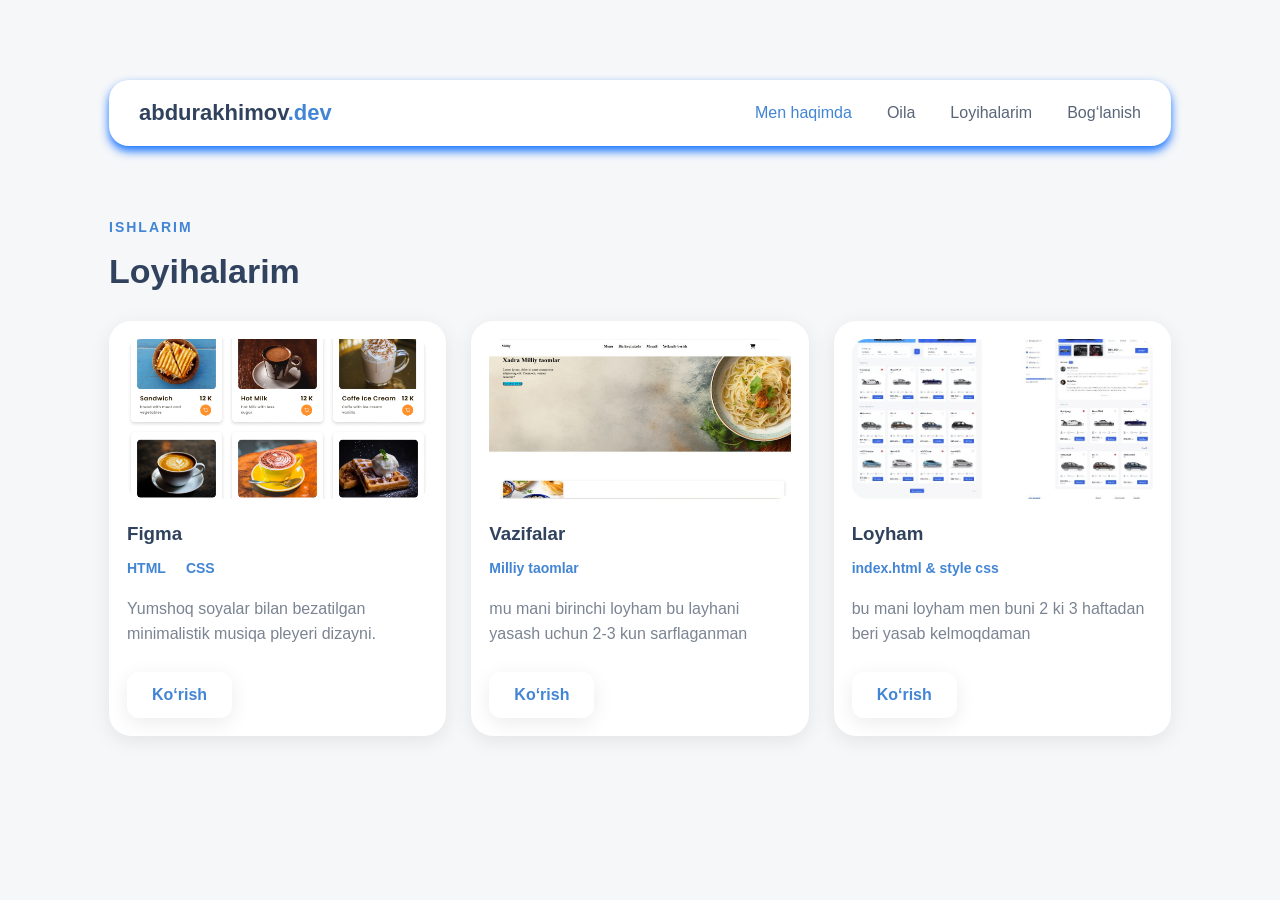
==== loyhalarim.html @ 552ee491 "sdasda" ====
<!DOCTYPE html>
<html lang="en">
<head>
    <meta charset="UTF-8">
    <meta name="viewport" content="width=device-width, initial-scale=1.0">
    <title>Document</title>
    <link rel="stylesheet" href="./style.css">
    <link rel="stylesheet" href="https://unpkg.com/aos@2.3.1/dist/aos.css">
</head>
<body>
      <header>
        <div class="logo">abdurakhimov<span>.dev</span></div>

        <nav>
            <a href="#" >Men haqimda</a>
            <a href="./oila.html">Oila</a>
            <a href="./index.html">Loyihalarim</a>
            <a href="./boglanish.html">Bog‘lanish</a>
        </nav>
    </header>
    <section class="projects">

<p class="small-title" data-aos="fade-up">ISHLARIM</p>
<h2 data-aos="fade-up">Loyihalarim</h2>

<div class="project-box">


<div class="project-card" data-aos="fade-up">

<img src="./imges/Menu.png" alt="Musiqa pleyeri">

<h3>Figma</h3>

<div class="tags">
<span>HTML</span>
<span>CSS</span>
</div>

<p>
Yumshoq soyalar bilan bezatilgan
minimalistik musiqa pleyeri dizayni.
</p>

<button>Ko‘rish</button>

</div>



<div class="project-card" data-aos="fade-up" data-aos-delay="150">

<img src="./imges/milliy .png" alt="Vazifalar ro‘yxati">

<h3>Vazifalar </h3>

<div class="tags">
<span>Milliy taomlar </span>

</div>

<p>
mu mani birinchi loyham bu layhani yasash uchun 2-3 kun sarflaganman
</p>

<button>Ko‘rish</button>

</div>



<div class="project-card" data-aos="fade-up" data-aos-delay="300">

<img src="./imges/rasm.png" alt="Ob-havo vidjeti">

<h3>Loyham</h3>

<div class="tags">
<span>index.html & style css</span>
</div>

<p>
bu mani loyham men buni 2 ki 3 haftadan beri yasab kelmoqdaman
</p>

<button>Ko‘rish</button>

</div>

</div>

</section>

<script src="https://unpkg.com/aos@2.3.1/dist/aos.js"></script>
<script>
    AOS.init({
        duration: 800,
        once: true
    });
</script>
</body>
</html>
---- style.css ----
* {
    margin: 0;
    padding: 0;
    box-sizing: border-box;
}

body {
    font-family: Arial, sans-serif;
    background: #f5f7f8;
    color: #30425d;
}

header {
    width: 90%;
    margin: 30px auto;
    padding: 20px 30px;

    background: white;
    border-radius: 20px;

    display: flex;
    justify-content: space-between;
    align-items: center;

    box-shadow: 0 5px 10px hsla(216, 100%, 50%, 0.918);

}

.logo {
    font-size: 22px;
    font-weight: bold;
}

.logo span {
    color: #4285d4;
}

nav {
    display: flex;
    gap: 35px;
}

nav a {
    text-decoration: none;
    color: #596579;
}

nav a:first-child {
    color: #4285d4;
}



.hero {
    width: 90%;
    min-height: 430px;
    margin: 20px auto;

    background: white;
    border-radius: 25px;

    display: flex;
    align-items: center;
    gap: 60px;

    padding: 50px;

    box-shadow: 0 5px 15px hsla(216, 100%, 50%, 0.918);

}

.rasm {
    width: 280px;
    height: 280px;

    border-radius: 50%;

    display: flex;
    justify-content: center;
    align-items: center;
}

.rasm img {
    width: 240px;
    height: 240px;

    object-fit: cover;
    border-radius: 50%;
}

.text {
    max-width: 650px;
}

.badge {
    display: inline-block;

    padding: 10px 18px;

    color: #4285d4;
    background: #eef6ff;

    border-radius: 20px;

    margin-bottom: 20px;
}

h1 {
    font-size: 42px;
    margin-bottom: 20px;
}

p {
    color: #7a8492;
    line-height: 1.7;
    margin-bottom: 25px;
}

button {
    border: none;

    padding: 15px 28px;

    background: white;
    color: #4285d4;

    border-radius: 20px;

    font-size: 16px;
    font-weight: bold;

    box-shadow: 0 5px 25px hsla(216, 100%, 50%, 0.918);

    cursor: pointer;
}

.skills {
    width: 90%;
    margin: 70px auto;
}

.small-title {
    color: #4285d4;
    font-size: 14px;
    font-weight: bold;
    letter-spacing: 2px;
    margin-bottom: 12px;
}

.skills h2,
.about h2 {
    font-size: 34px;
    margin-bottom: 30px;
}

.skills-box {
    display: flex;
    gap: 18px;
    flex-wrap: wrap;
}

.skill {
    background: white;

    padding: 18px 28px;

    border-radius: 14px;

    box-shadow: 0 5px 25px hsla(216, 100%, 50%, 0.918);
    font-weight: bold;
}




.about {
    width: 90%;
    margin: 70px auto;
}

.about-box {
    background: white;

    padding: 40px;

    border-radius: 20px;

    box-shadow: 0 5px 25px hsla(216, 100%, 50%, 0.918);
}

.about-box p {
    color: #0051ff;
    line-height: 1.8;
    font-size: 17px;
}

.Huquq {
    width: auto;
    height: -1px;
    text-align: center;
}

.oia-img {
    text-align: center;
}

.oia-img img {
    width: 1300px;
    height: 300px;
    object-fit: cover;
    border-radius: 25px;
    margin-bottom: 32px;
}


body {
    margin: 0;
    padding: 50px;
    font-family: Arial, sans-serif;
    background: #f5f7f9;
}

.cards {
    display: grid;
    grid-template-columns: 1fr 1fr;
    gap: 25px;
    max-width: 1100px;
    margin: auto;
}

.card {
    background: white;
    padding: 25px;
    border-radius: 25px;
    display: flex;
    align-items: center;
    justify-content: space-between;
    box-shadow: 0 5px 25px hsla(216, 100%, 50%, 0.918);
}

.card img {
    display: block;
    width: 100px;
    height: 100px;
    border-radius: 50%;
    object-fit: cover;
}

.card div {
    width: 250px;
}

.card h2 {
    margin: 0 0 8px;
    color: #333;
    font-size: 22px;
}

.card h3 {
    margin: 0 0 15px;
    color: #4389d6;
    font-size: 16px;
}

.card p {
    margin: 0;
    color: #777;
    line-height: 1.6;
    font-size: 15px;
}

.Huquq-1 {
    margin-top: 30px;
    width: auto;


    text-align: center;
}

.projects {
    width: 90%;
    margin: 70px auto;
}

.projects h2 {
    font-size: 34px;
    margin-bottom: 30px;
}

.project-box {
    display: grid;
    grid-template-columns: repeat(3, 1fr);
    gap: 25px;
}

.project-card {
    background: white;
    padding: 18px;
    border-radius: 22px;

    box-shadow: 0 5px 20px rgba(0, 0, 0, 0.08);
}

.project-card img {
    width: 100%;
    height: 160px;

    object-fit: cover;
    border-radius: 15px;
}

.project-card h3 {
    margin-top: 20px;
    margin-bottom: 15px;
}

.tags {
    display: flex;
    gap: 20px;
    margin-bottom: 20px;
}

.tags span {
    color: #4285d4;
    font-size: 14px;
    font-weight: bold;

}

.tags button {
    box-shadow: 0 5px 20px rgba(126, 6, 255, 0.8);
}

.project-card p {
    color: #7a8492;
    line-height: 1.6;
}

.project-card button {
    border: none;
    background: white;

    color: #4285d4;
    font-size: 16px;
    font-weight: bold;

    padding: 14px 25px;
    border-radius: 12px;

    box-shadow: 0 5px 20px rgba(0, 0, 0, 0.08);

    cursor: pointer;
}

.project-card button:hover {
    transform: translateY(-2px);
}

.contact {
    width: 90%;
    margin: 80px auto;
}

.contact h2 {
    font-size: 34px;
    margin-bottom: 30px;
}

.contact-box {
    background: white;
    border-radius: 25px;
    padding: 50px;

    display: grid;
    grid-template-columns: 1fr 1fr;
    gap: 70px;

    box-shadow: 0 5px 20px rgba(0, 0, 0, 0.08);
}




.contact-info>p {
    color: #667085;
    line-height: 1.7;
    margin-bottom: 40px;
}

.info {
    margin-bottom: 30px;
}

.info b {
    display: block;

    color: #4285d4;

    font-size: 14px;

    margin-bottom: 10px;
}

.info span {
    color: #536174;
    font-size: 18px;
}




.contact-form {
    display: flex;
    flex-direction: column;
}

.contact-form label {
    font-weight: bold;
    margin-bottom: 10px;
}

.contact-form input,
.contact-form textarea {
    width: 100%;

    border: none;
    outline: none;

    background: #f8fafc;

    padding: 18px;

    border-radius: 12px;

    margin-bottom: 25px;

    font-size: 16px;
}

.contact-form textarea {
    height: 130px;
    resize: none;
}

.contact-form button {
    border: none;

    background: #4285d4;
    color: white;

    padding: 17px;

    border-radius: 12px;

    font-size: 16px;
    font-weight: bold;

    cursor: pointer;
}




footer {
    text-align: center;

    padding: 30px;

    color: #667085;
}
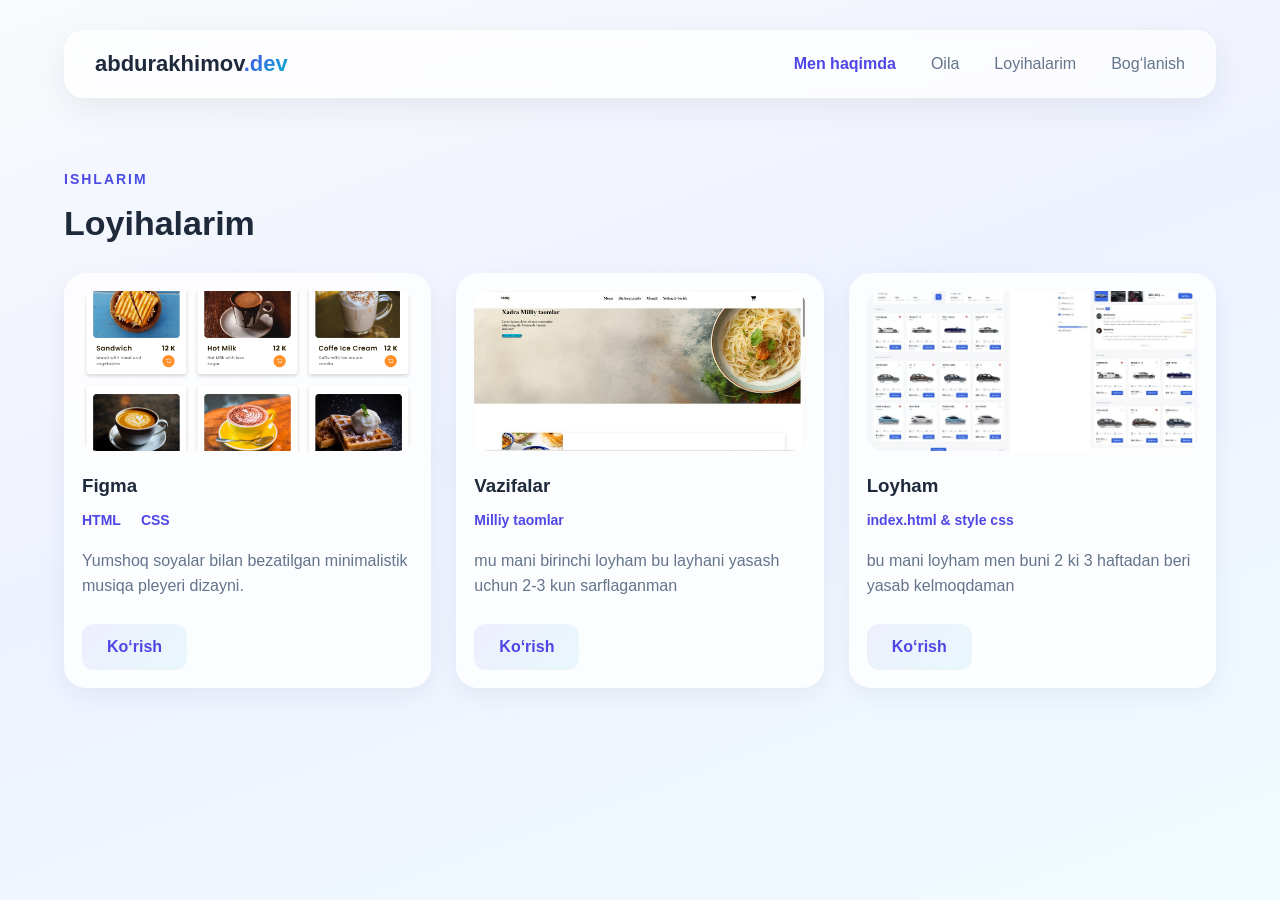
==== commit 38f50d4a: "dasdasa" ====
--- a/loyhalarim.html
+++ b/loyhalarim.html
@@ -1,5 +1,6 @@
 <!DOCTYPE html>
 <html lang="en">
+
 <head>
     <meta charset="UTF-8">
     <meta name="viewport" content="width=device-width, initial-scale=1.0">
@@ -7,12 +8,13 @@
     <link rel="stylesheet" href="./style.css">
     <link rel="stylesheet" href="https://unpkg.com/aos@2.3.1/dist/aos.css">
 </head>
+
 <body>
-      <header>
+    <header>
         <div class="logo">abdurakhimov<span>.dev</span></div>
 
         <nav>
-            <a href="#" >Men haqimda</a>
+            <a href="#">Men haqimda</a>
             <a href="./oila.html">Oila</a>
             <a href="./index.html">Loyihalarim</a>
             <a href="./boglanish.html">Bog‘lanish</a>
@@ -20,83 +22,86 @@
     </header>
     <section class="projects">
 
-<p class="small-title" data-aos="fade-up">ISHLARIM</p>
-<h2 data-aos="fade-up">Loyihalarim</h2>
+        <p class="small-title" data-aos="fade-up">ISHLARIM</p>
+        <h2 data-aos="fade-up">Loyihalarim</h2>
 
-<div class="project-box">
+        <div class="project-box">
 
 
-<div class="project-card" data-aos="fade-up">
+            <div class="project-card" data-aos="fade-up">
 
-<img src="./imges/Menu.png" alt="Musiqa pleyeri">
+                <img src="./imges/Menu.png" alt="Musiqa pleyeri">
 
-<h3>Figma</h3>
+                <h3>Figma</h3>
 
-<div class="tags">
-<span>HTML</span>
-<span>CSS</span>
-</div>
+                <div class="tags">
+                    <span>HTML</span>
+                    <span>CSS</span>
+                </div>
 
-<p>
-Yumshoq soyalar bilan bezatilgan
-minimalistik musiqa pleyeri dizayni.
-</p>
+                <p>
+                    Yumshoq soyalar bilan bezatilgan
+                    minimalistik musiqa pleyeri dizayni.
+                </p>
 
-<button>Ko‘rish</button>
+                <button>Ko‘rish</button>
 
-</div>
+            </div>
 
 
 
-<div class="project-card" data-aos="fade-up" data-aos-delay="150">
+            <div class="project-card" data-aos="fade-up" data-aos-delay="150">
 
-<img src="./imges/milliy .png" alt="Vazifalar ro‘yxati">
+                <img src="./imges/milliy .png" alt="Vazifalar ro‘yxati">
 
-<h3>Vazifalar </h3>
+                <h3>Vazifalar </h3>
 
-<div class="tags">
-<span>Milliy taomlar </span>
+                <div class="tags">
+                    <span>Milliy taomlar </span>
 
-</div>
+                </div>
 
-<p>
-mu mani birinchi loyham bu layhani yasash uchun 2-3 kun sarflaganman
-</p>
+                <p>
+                    mu mani birinchi loyham bu layhani yasash uchun 2-3 kun sarflaganman
+                </p>
 
-<button>Ko‘rish</button>
+                <button>Ko‘rish</button>
 
-</div>
+            </div>
 
 
 
-<div class="project-card" data-aos="fade-up" data-aos-delay="300">
+            <div class="project-card" data-aos="fade-up" data-aos-delay="300">
 
-<img src="./imges/rasm.png" alt="Ob-havo vidjeti">
+                <img src="./imges/rasm.png" alt="Ob-havo vidjeti">
 
-<h3>Loyham</h3>
+                <h3>Loyham</h3>
 
-<div class="tags">
-<span>index.html & style css</span>
-</div>
+                <div class="tags">
+                    <span>index.html & style css</span>
+                </div>
 
-<p>
-bu mani loyham men buni 2 ki 3 haftadan beri yasab kelmoqdaman
-</p>
+                <p>
+                    bu mani loyham men buni 2 ki 3 haftadan beri yasab kelmoqdaman
+                </p>
 
-<button>Ko‘rish</button>
+                <a href="https://ornate-tarsier-d2092f.netlify.app/">
+                    <button>Ko‘rish</button>
+                </a>
 
-</div>
+            </div>
 
-</div>
+        </div>
 
-</section>
+    </section>
 
-<script src="https://unpkg.com/aos@2.3.1/dist/aos.js"></script>
-<script>
-    AOS.init({
-        duration: 800,
-        once: true
-    });
-</script>
+    <script src="https://unpkg.com/aos@2.3.1/dist/aos.js"></script>
+    <script>
+        AOS.init({
+            duration: 800,
+            once: true
+        });
+    </script>
 </body>
+
 </html>
--- a/style.css
+++ b/style.css
@@ -1,3 +1,13 @@
+:root {
+    --gradient: linear-gradient(135deg, #4f46e5 0%, #06b6d4 100%);
+    --gradient-soft: linear-gradient(135deg, rgba(79, 70, 229, 0.08), rgba(6, 182, 212, 0.08));
+    --ink: #1e293b;
+    --muted: #64748b;
+    --accent: #4f46e5;
+    --shadow-soft: 0 10px 30px rgba(30, 41, 59, 0.07);
+    --shadow-card: 0 8px 24px rgba(30, 41, 59, 0.06);
+}
+
 * {
     margin: 0;
     padding: 0;
@@ -6,8 +16,9 @@
 
 body {
     font-family: Arial, sans-serif;
-    background: #f5f7f8;
-    color: #30425d;
+    background: linear-gradient(160deg, #f8fafc 0%, #eef2ff 45%, #f0fbff 100%);
+    background-attachment: fixed;
+    color: var(--ink);
 }
 
 header {
@@ -15,14 +26,16 @@
     margin: 30px auto;
     padding: 20px 30px;
 
-    background: white;
+    background: rgba(255, 255, 255, 0.75);
+    backdrop-filter: blur(10px);
+    border: 1px solid rgba(255, 255, 255, 0.6);
     border-radius: 20px;
 
     display: flex;
     justify-content: space-between;
     align-items: center;
 
-    box-shadow: 0 5px 10px hsla(216, 100%, 50%, 0.918);
+    box-shadow: var(--shadow-soft);
 
 }
 
@@ -32,7 +45,10 @@
 }
 
 .logo span {
-    color: #4285d4;
+    background: var(--gradient);
+    -webkit-background-clip: text;
+    background-clip: text;
+    color: transparent;
 }
 
 nav {
@@ -42,11 +58,17 @@
 
 nav a {
     text-decoration: none;
-    color: #596579;
+    color: var(--muted);
+    transition: color 0.2s ease;
+}
+
+nav a:hover {
+    color: var(--accent);
 }
 
 nav a:first-child {
-    color: #4285d4;
+    color: var(--accent);
+    font-weight: bold;
 }
 
 
@@ -56,7 +78,9 @@
     min-height: 430px;
     margin: 20px auto;
 
-    background: white;
+    background: rgba(255, 255, 255, 0.75);
+    backdrop-filter: blur(10px);
+    border: 1px solid rgba(255, 255, 255, 0.6);
     border-radius: 25px;
 
     display: flex;
@@ -65,7 +89,7 @@
 
     padding: 50px;
 
-    box-shadow: 0 5px 15px hsla(216, 100%, 50%, 0.918);
+    box-shadow: var(--shadow-soft);
 
 }
 
@@ -74,6 +98,8 @@
     height: 280px;
 
     border-radius: 50%;
+    padding: 6px;
+    background: var(--gradient);
 
     display: flex;
     justify-content: center;
@@ -86,6 +112,7 @@
 
     object-fit: cover;
     border-radius: 50%;
+    border: 4px solid white;
 }
 
 .text {
@@ -97,8 +124,10 @@
 
     padding: 10px 18px;
 
-    color: #4285d4;
-    background: #eef6ff;
+    color: var(--accent);
+    background: var(--gradient-soft);
+    font-weight: bold;
+    font-size: 14px;
 
     border-radius: 20px;
 
@@ -111,7 +140,7 @@
 }
 
 p {
-    color: #7a8492;
+    color: var(--muted);
     line-height: 1.7;
     margin-bottom: 25px;
 }
@@ -121,17 +150,23 @@
 
     padding: 15px 28px;
 
-    background: white;
-    color: #4285d4;
+    background: var(--gradient);
+    color: white;
 
     border-radius: 20px;
 
     font-size: 16px;
     font-weight: bold;
 
-    box-shadow: 0 5px 25px hsla(216, 100%, 50%, 0.918);
+    box-shadow: 0 10px 25px rgba(79, 70, 229, 0.25);
 
     cursor: pointer;
+    transition: transform 0.2s ease, box-shadow 0.2s ease;
+}
+
+button:hover {
+    transform: translateY(-2px);
+    box-shadow: 0 14px 30px rgba(79, 70, 229, 0.3);
 }
 
 .skills {
@@ -140,7 +175,10 @@
 }
 
 .small-title {
-    color: #4285d4;
+    background: var(--gradient);
+    -webkit-background-clip: text;
+    background-clip: text;
+    color: transparent;
     font-size: 14px;
     font-weight: bold;
     letter-spacing: 2px;
@@ -160,14 +198,20 @@
 }
 
 .skill {
-    background: white;
+    background: rgba(255, 255, 255, 0.8);
 
     padding: 18px 28px;
 
     border-radius: 14px;
 
-    box-shadow: 0 5px 25px hsla(216, 100%, 50%, 0.918);
-    font-weight: bold;
+    box-shadow: var(--shadow-card);
+    font-weight: bold;
+    transition: transform 0.2s ease, box-shadow 0.2s ease;
+}
+
+.skill:hover {
+    transform: translateY(-3px);
+    box-shadow: var(--shadow-soft);
 }
 
 
@@ -179,17 +223,17 @@
 }
 
 .about-box {
-    background: white;
+    background: rgba(255, 255, 255, 0.8);
 
     padding: 40px;
 
     border-radius: 20px;
 
-    box-shadow: 0 5px 25px hsla(216, 100%, 50%, 0.918);
+    box-shadow: var(--shadow-card);
 }
 
 .about-box p {
-    color: #0051ff;
+    color: var(--ink);
     line-height: 1.8;
     font-size: 17px;
 }
@@ -198,6 +242,8 @@
     width: auto;
     height: -1px;
     text-align: center;
+    color: var(--muted);
+    padding-bottom: 30px;
 }
 
 .oia-img {
@@ -210,14 +256,7 @@
     object-fit: cover;
     border-radius: 25px;
     margin-bottom: 32px;
-}
-
-
-body {
-    margin: 0;
-    padding: 50px;
-    font-family: Arial, sans-serif;
-    background: #f5f7f9;
+    box-shadow: var(--shadow-soft);
 }
 
 .cards {
@@ -225,17 +264,23 @@
     grid-template-columns: 1fr 1fr;
     gap: 25px;
     max-width: 1100px;
-    margin: auto;
+    margin: 40px auto;
 }
 
 .card {
-    background: white;
+    background: rgba(255, 255, 255, 0.8);
     padding: 25px;
     border-radius: 25px;
     display: flex;
     align-items: center;
     justify-content: space-between;
-    box-shadow: 0 5px 25px hsla(216, 100%, 50%, 0.918);
+    box-shadow: var(--shadow-card);
+    transition: transform 0.2s ease, box-shadow 0.2s ease;
+}
+
+.card:hover {
+    transform: translateY(-3px);
+    box-shadow: var(--shadow-soft);
 }
 
 .card img {
@@ -252,19 +297,22 @@
 
 .card h2 {
     margin: 0 0 8px;
-    color: #333;
+    color: var(--ink);
     font-size: 22px;
 }
 
 .card h3 {
     margin: 0 0 15px;
-    color: #4389d6;
+    background: var(--gradient);
+    -webkit-background-clip: text;
+    background-clip: text;
+    color: transparent;
     font-size: 16px;
 }
 
 .card p {
     margin: 0;
-    color: #777;
+    color: var(--muted);
     line-height: 1.6;
     font-size: 15px;
 }
@@ -272,9 +320,9 @@
 .Huquq-1 {
     margin-top: 30px;
     width: auto;
-
-
     text-align: center;
+    color: var(--muted);
+    padding-bottom: 30px;
 }
 
 .projects {
@@ -294,11 +342,17 @@
 }
 
 .project-card {
-    background: white;
+    background: rgba(255, 255, 255, 0.8);
     padding: 18px;
     border-radius: 22px;
 
-    box-shadow: 0 5px 20px rgba(0, 0, 0, 0.08);
+    box-shadow: var(--shadow-card);
+    transition: transform 0.2s ease, box-shadow 0.2s ease;
+}
+
+.project-card:hover {
+    transform: translateY(-4px);
+    box-shadow: var(--shadow-soft);
 }
 
 .project-card img {
@@ -321,39 +375,36 @@
 }
 
 .tags span {
-    color: #4285d4;
+    color: var(--accent);
     font-size: 14px;
     font-weight: bold;
 
 }
 
-.tags button {
-    box-shadow: 0 5px 20px rgba(126, 6, 255, 0.8);
-}
-
 .project-card p {
-    color: #7a8492;
+    color: var(--muted);
     line-height: 1.6;
 }
 
 .project-card button {
     border: none;
-    background: white;
-
-    color: #4285d4;
+    background: var(--gradient-soft);
+
+    color: var(--accent);
     font-size: 16px;
     font-weight: bold;
 
     padding: 14px 25px;
     border-radius: 12px;
 
-    box-shadow: 0 5px 20px rgba(0, 0, 0, 0.08);
+    box-shadow: none;
 
     cursor: pointer;
 }
 
 .project-card button:hover {
     transform: translateY(-2px);
+    box-shadow: var(--shadow-card);
 }
 
 .contact {
@@ -367,7 +418,7 @@
 }
 
 .contact-box {
-    background: white;
+    background: rgba(255, 255, 255, 0.8);
     border-radius: 25px;
     padding: 50px;
 
@@ -375,14 +426,14 @@
     grid-template-columns: 1fr 1fr;
     gap: 70px;
 
-    box-shadow: 0 5px 20px rgba(0, 0, 0, 0.08);
+    box-shadow: var(--shadow-card);
 }
 
 
 
 
 .contact-info>p {
-    color: #667085;
+    color: var(--muted);
     line-height: 1.7;
     margin-bottom: 40px;
 }
@@ -394,7 +445,7 @@
 .info b {
     display: block;
 
-    color: #4285d4;
+    color: var(--accent);
 
     font-size: 14px;
 
@@ -402,7 +453,7 @@
 }
 
 .info span {
-    color: #536174;
+    color: var(--ink);
     font-size: 18px;
 }
 
@@ -423,7 +474,7 @@
 .contact-form textarea {
     width: 100%;
 
-    border: none;
+    border: 1px solid transparent;
     outline: none;
 
     background: #f8fafc;
@@ -435,6 +486,12 @@
     margin-bottom: 25px;
 
     font-size: 16px;
+    transition: border-color 0.2s ease;
+}
+
+.contact-form input:focus,
+.contact-form textarea:focus {
+    border-color: var(--accent);
 }
 
 .contact-form textarea {
@@ -445,7 +502,7 @@
 .contact-form button {
     border: none;
 
-    background: #4285d4;
+    background: var(--gradient);
     color: white;
 
     padding: 17px;
@@ -454,6 +511,8 @@
 
     font-size: 16px;
     font-weight: bold;
+
+    box-shadow: 0 10px 25px rgba(79, 70, 229, 0.25);
 
     cursor: pointer;
 }
@@ -466,5 +525,5 @@
 
     padding: 30px;
 
-    color: #667085;
-}+    color: var(--muted);
+}
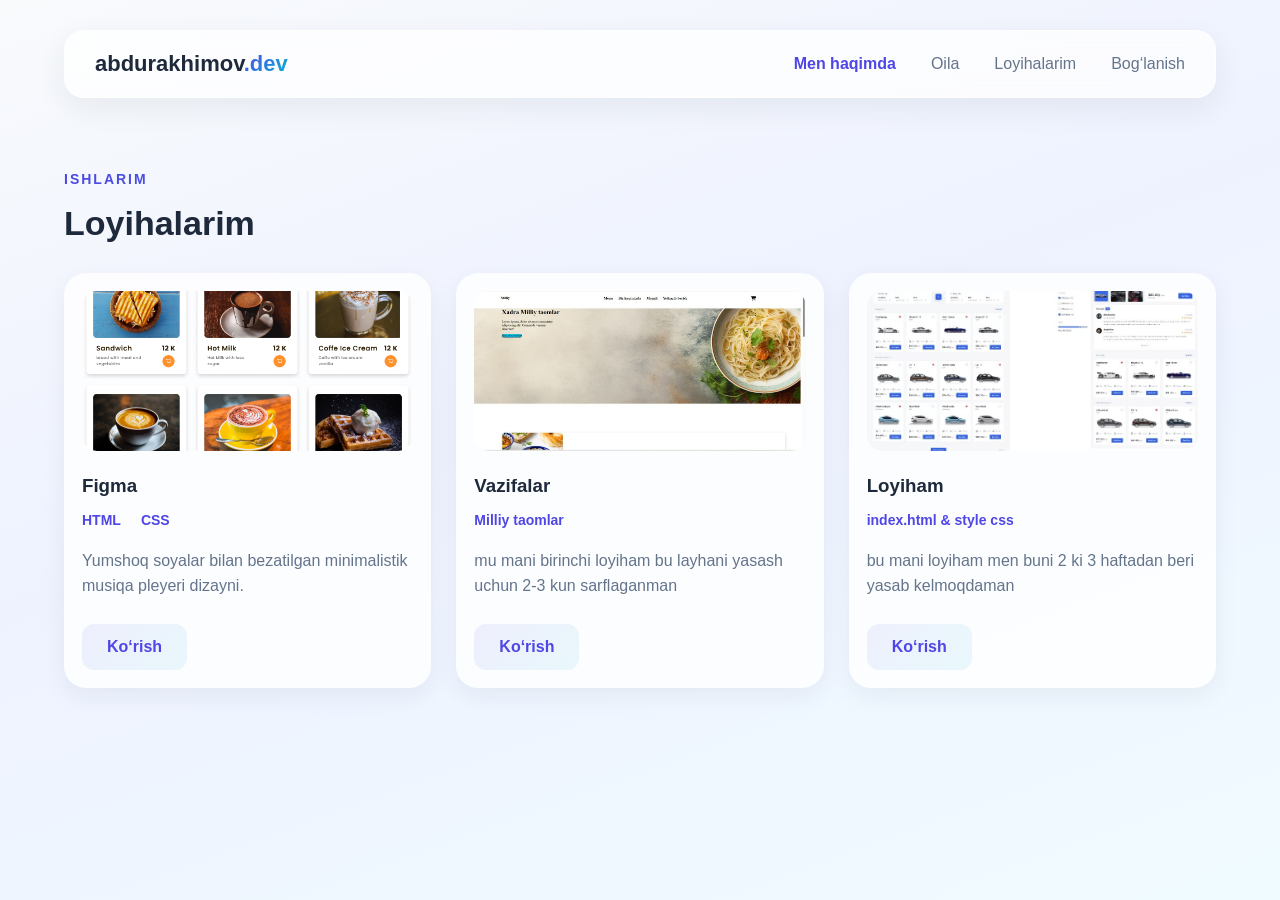
==== commit f4f9c173: "dasdas" ====
--- a/loyhalarim.html
+++ b/loyhalarim.html
@@ -14,9 +14,9 @@
         <div class="logo">abdurakhimov<span>.dev</span></div>
 
         <nav>
-            <a href="#">Men haqimda</a>
+            <a href="./index.html">Men haqimda</a>
             <a href="./oila.html">Oila</a>
-            <a href="./index.html">Loyihalarim</a>
+            <a href="#">Loyihalarim</a>
             <a href="./boglanish.html">Bog‘lanish</a>
         </nav>
     </header>
@@ -62,7 +62,7 @@
                 </div>
 
                 <p>
-                    mu mani birinchi loyham bu layhani yasash uchun 2-3 kun sarflaganman
+                    mu mani birinchi loyiham bu layhani yasash uchun 2-3 kun sarflaganman
                 </p>
 
                 <button>Ko‘rish</button>
@@ -75,14 +75,14 @@
 
                 <img src="./imges/rasm.png" alt="Ob-havo vidjeti">
 
-                <h3>Loyham</h3>
+                <h3>Loyiham</h3>
 
                 <div class="tags">
                     <span>index.html & style css</span>
                 </div>
 
                 <p>
-                    bu mani loyham men buni 2 ki 3 haftadan beri yasab kelmoqdaman
+                    bu mani loyiham men buni 2 ki 3 haftadan beri yasab kelmoqdaman
                 </p>
 
                 <a href="https://ornate-tarsier-d2092f.netlify.app/">
